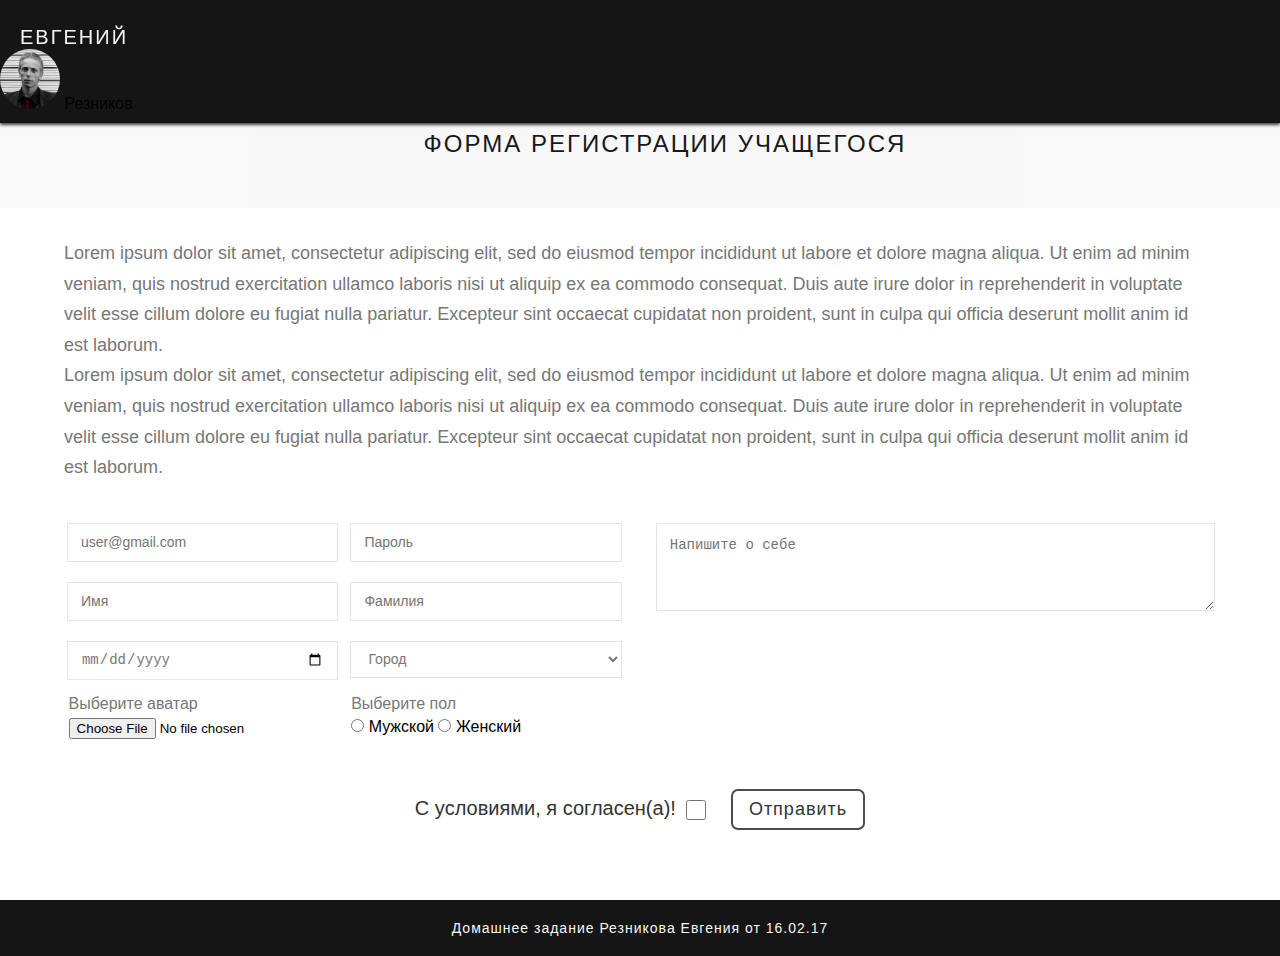
==== registration.html @ d047a238 "first commit" ====
<!DOCTYPE html>
<html lang="en">
<head>
	<meta charset="UTF-8">
	<link rel="stylesheet" href="style.css">
	<title>Регистрация</title>
</head>
<body>
<header>
        <div class="user">
            <h4>Евгений</h4>
            <img src="image/lakLw03j8l0.jpg" alt="">
            <h4">Резников</h4>
        </div>	
    </header>
        <article>
            <h1 class="reg-h1">Форма регистрации учащегося</h1>
            <p class="license">Lorem ipsum dolor sit amet, consectetur adipiscing elit, sed do eiusmod tempor incididunt ut labore et dolore magna aliqua. Ut enim ad minim veniam, quis nostrud exercitation ullamco laboris nisi ut aliquip ex ea commodo consequat. Duis aute irure dolor in reprehenderit in voluptate velit esse cillum dolore eu fugiat nulla pariatur. Excepteur sint occaecat cupidatat non proident, sunt in culpa qui officia deserunt mollit anim id est laborum.<br>
	        Lorem ipsum dolor sit amet, consectetur adipiscing elit, sed do eiusmod tempor incididunt ut labore et dolore magna aliqua. Ut enim ad minim veniam, quis nostrud exercitation ullamco laboris nisi ut aliquip ex ea commodo consequat. Duis aute irure dolor in reprehenderit in voluptate velit esse cillum dolore eu fugiat nulla pariatur. Excepteur sint occaecat cupidatat non proident, sunt in culpa qui officia deserunt mollit anim id est laborum.<br>
            </p>
        </article>
    <section class="registration">
        <div class="wrapper">
            <div class="form1">
                <form action="#" method="post">
                            <input type="email" name="email" class="input" placeholder="user@gmail.com" required>
                            <input type="password" name="password" class="input" placeholder="Пароль" required>
                            <input type="text" name="first-name" class="input" placeholder="Имя" required>
                            <input type="text" name="last-name" class="input" placeholder="Фамилия">
                            <input type="date" name="date" class="input" >
                            <select name="city" class="input">
						<option value="other">Город</option>
						<option value="Kiev">Киев</option>
						<option value="Kharkiv">Харьков</option>
						<option value="Odessa">Одеса</option>
						<option value="Lviv">Львов</option>
                            </select>
                            <div class="avatar">
						<p>Выберите аватар</p>
						<input type="file" name="avatar">
                            </div>
                            <div class="sex">
						<p>Выберите пол</p>
						<input type="radio" name="something"> Мужской
						<input type="radio" name="something"> Женский
                            </div>
                </form>
            </div>
            <div class="form2">
                <form action="#" method="post">
                            <textarea name="about me" placeholder="Напишите о себе" class="about-me"></textarea>
                </form>
            </div>
        </div>
            <div class="submit">
                <p class="i-agree">С условиями, я согласен(а)!</p>
                <input type="checkbox" name="I agree">
                <button type="submit">Отправить</button>
            </div>
		
    </section>
    <footer>
        <p>Домашнее задание Резникова Евгения от 16.02.17</p>
    </footer>
</body>
</html>
---- style.css ----
@import "http://webfonts.ru/import/roboto.css";
/*
	Roboto, 100, 100 italic, 300, 300 italic, 400, 400 italic, 500, 500 italic, 700, 700 italic, 900, 900 italic
*/

*{
	margin: 0; 
	padding: 0;
}
body{
	font-family: 'Roboto', sans-serif;
}
a{
	text-decoration: none;
	transition: all 0.27s cubic-bezier(0.000, 0.000, 0.580, 1.000);
}
h2{
	text-align: center;
	font-size: 34px;
	margin-bottom: 20px;
	font-weight: 500;
}
table {
	border-collapse: collapse;
}
header{
	background: #151515;
	background-position: 0 0;
	overflow: hidden;
	padding: 10px 0; 
	-webkit-box-shadow: 0px 2px 3px 0px rgba(0,0,0,0.75);
	-moz-box-shadow: 0px 2px 3px 0px rgba(0,0,0,0.75);
	box-shadow: 0px 2px 3px 0px rgba(0,0,0,0.75);
	position: fixed;
	top: 0;
	width: 100%;
	z-index: 1;

}
.user{
}
.user h4{
	color: #f5f5f5;
	margin: 16px 20px 0;
	font-size: 20px;
	letter-spacing: 2px;
	font-weight: 300;
	text-transform: uppercase;
}
.user img{
	border-radius: 50%;
	width: 60px;

}
.slogan{
	background-image: url(image/section-bg-3.jpg);
	background-size: 100%;
	height: 500px;
	position: relative;
}
.slogan h1{
	color: #f5f5f5;
	font-size: 50px;
	font-weight: 500;
	text-align: center;
	padding-top: 150px;
	letter-spacing: 3px;
}
.slogan a{
	color: #f5f5f5;
	font-size: 24px;
	font-weight: 500;
	letter-spacing: 1.5px;
	border: 2px solid #f5f5f5;
	border-radius: 23px;
	padding: 5px 25px;
	margin: 130px auto;
	display: table;
}
.slogan a:hover{
	background: #f5f5f5;
	color: #151515;
	transition: all 0.27s cubic-bezier(0.000, 0.000, 0.580, 1.000);
}
.learner{
	padding:40px 8% 40px;
	overflow: hidden;
}
.learner ol{
	width: 35%;
	float: left;
}
.learner ol li{
	font-size: 20px;
	margin: 4px 0 3px;
}
.learner p{
	line-height: 2;
	font-size: 18px;
	font-weight: 300;
	letter-spacing: 1px;
	width: 55%;
	float: right;
	text-align: center;
	color: #777;
	margin-top: 10px;
}
.video{
	background-image: url(image/section-bg-17.jpg);
	overflow: hidden;
	padding: 40px 6%;
}
.serial{
	float: left;
	width: 42%;
}
.serial h3{
	font-size: 30px;
	font-weight: 300;
	margin: 30px;
	color: #f5f5f5;
	letter-spacing: 2px;
	text-transform: uppercase;
}
.serial p{
	color: #f5f5f5;
	line-height: 2;
	font-size: 17px;
	font-weight: 300;
	letter-spacing: 1.2px;
}
.video iframe{
	float: right;
}
.table{
	padding: 50px 5%;
}
.table table{
	border: 1px solid #000;
	width: 100%;
}
.table table th{
	border: 1px solid #000;
	padding: 5px;
	font-size: 18px;
}
.table table td{
	border: 1px solid #000;
	padding: 5px;
}
.fa-check{
	width: 15px;
	color: green;
	margin-left: 10px; 
}
.fa-times{
	color: red;
}
footer{
	background: #151515;
	padding: 20px 5%;
	margin-top: 20px;
}
footer p{
	color: #f5f5f5;
	font-size: 14px;
	font-weight: 300;
	letter-spacing: 1px;
	text-align: center;
}

							/* Registration */

.reg{
	background-color: rgb(244, 244, 244);
}
.reg-h1{
	margin: 50px auto 30px;
    background-color: #f8f8f8;
    margin-top: 80px;
    padding: 50px 0 50px 50px;
    text-align: center;
    font-size: 24px;
    font-weight: 300;
    letter-spacing: 2px;
    text-transform: uppercase;
    opacity: 0.9;
}
.wrapper{
	position: relative;
	overflow: hidden;
}
.license{
	margin: 30px 5% 0;
	font-size: 18px;
    font-weight: 300;
    color: #777;
    line-height: 1.7;
}
.registration{
	padding: 30px 4% 50px;
	overflow: hidden;	
}
.form1{
	width: 48%;
	margin: 0px 1%;
	float: left;
	overflow: hidden;
}
.input{
	height: 37px;
    padding-left: 13px;
    padding-right: 13px;
    font-size: 14px;
    color: #777;
    width: 43%;
    margin: 10px 4px;
    border: 1px solid rgba(0,0,0, 0.1);
    background-color: #fff;
}
.form1 form select {
	width: 48%;
	color: #777;
}
.form1 form p{
	margin: 5px 0;
	font-size: 16px;
	font-weight: 400;
	color: #777;
}
.avatar{
	float: left;
    width: 48%;
    margin: 0 1%;
}
.sex{
	float: left;
    width: 48%;
    margin: 0 1%;
}
.form2{
	width: 48%;
	margin: 0px 1%;
	float: right;
}
.about-me{
	min-height: 60px;
	max-height: 190px;
    padding: 13px;
    font-size: 14px;
    color: #777;
    min-width: 94%;
    max-width: 94%;
    margin: 10px 4px;
    border: 1px solid rgba(0,0,0, 0.1);
    background-color: #fff;
}
.submit{
	margin: 50px auto 0;
	display: table;
}
.i-agree{
	font-size: 20px;
	font-weight: 400;
	color: #333;
	float: left;
	margin: 8px 10px 0 0;
}
.submit input{
	height: 20px;
    color: #777;
    width: 20px;
    border: 1px solid rgba(0,0,0, 0.7);
    background-color: #fff;
    float: left;
    margin: 11px 25px 0 0;
}
.submit button{
	color: #333;
    font-size: 18px;
    font-weight: 500;
    letter-spacing: 1px;
    background-color: #fff;
    border: 2px solid rgba(0,0,0, 0.7);
    border-radius: 7px;
    padding: 8px 16px;
    transition: all 0.27s cubic-bezier(0.000, 0.000, 0.580, 1.000);
}
.submit button:hover{
	color: #fff;
    font-size: 18px;
    font-weight: 500;
    letter-spacing: 1px;
    background-color: rgba(0,0,0, 0.9);
    border: 2px solid rgba(0,0,0, 0.7);
    border-radius: 7px;
    padding: 8px 16px;
    transition: all 0.27s cubic-bezier(0.000, 0.000, 0.580, 1.000);
}
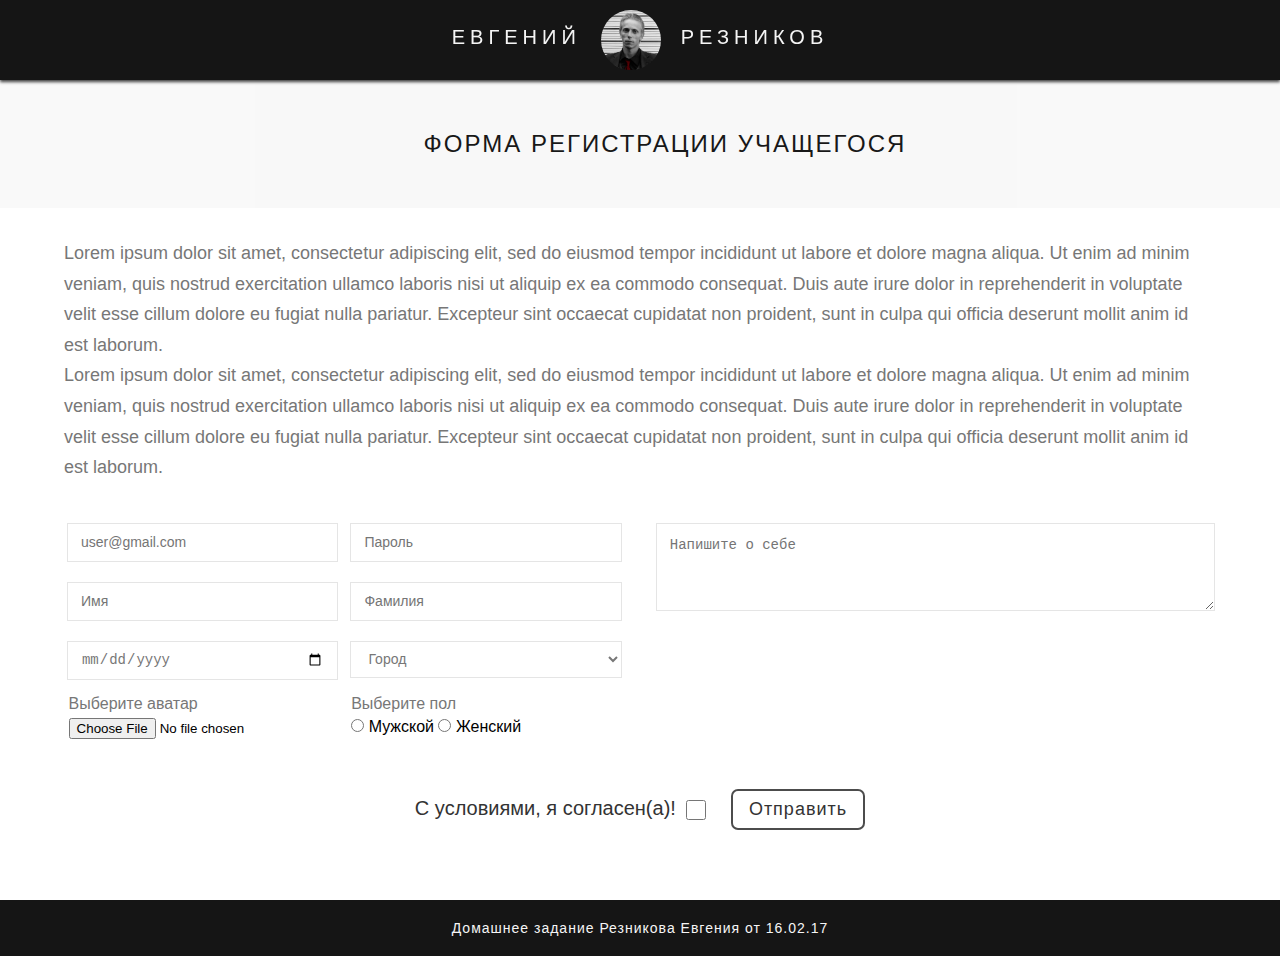
==== commit f590794f: "I rename files. I changed the way to them." ====
--- a/registration.html
+++ b/registration.html
@@ -2,15 +2,15 @@
 <html lang="en">
 <head>
 	<meta charset="UTF-8">
-	<link rel="stylesheet" href="style.css">
+	<link rel="stylesheet" href="css/style.css">
 	<title>Регистрация</title>
 </head>
 <body>
 <header>
         <div class="user">
             <h4>Евгений</h4>
-            <img src="image/lakLw03j8l0.jpg" alt="">
-            <h4">Резников</h4>
+            <img src="images/user-avatar.jpg" alt="user-avatar">
+            <h4>Резников</h4>
         </div>	
     </header>
         <article>
--- a/css/style.css
+++ b/css/style.css
@@ -0,0 +1,301 @@
+@import "http://webfonts.ru/import/roboto.css";
+/*
+	Roboto, 100, 100 italic, 300, 300 italic, 400, 400 italic, 500, 500 italic, 700, 700 italic, 900, 900 italic
+*/
+
+*{
+	margin: 0; 
+	padding: 0;
+}
+body{
+	font-family: 'Roboto', sans-serif;
+}
+a{
+	text-decoration: none;
+	transition: all 0.27s cubic-bezier(0.000, 0.000, 0.580, 1.000);
+}
+h2{
+	text-align: center;
+	font-size: 34px;
+	margin-bottom: 20px;
+	font-weight: 500;
+}
+table {
+	border-collapse: collapse;
+}
+header{
+	background: #151515;
+	background-position: 0 0;
+	overflow: hidden;
+	padding: 10px 0; 
+	-webkit-box-shadow: 0px 2px 3px 0px rgba(0,0,0,0.75);
+	-moz-box-shadow: 0px 2px 3px 0px rgba(0,0,0,0.75);
+	box-shadow: 0px 2px 3px 0px rgba(0,0,0,0.75);
+	position: fixed;
+	top: 0;
+	width: 100%;
+	z-index: 1;
+}
+.user{
+	margin: auto;
+    display: table;
+}
+.user h4{
+	color: #f5f5f5;
+	float: left;
+	margin: 16px 20px 0;
+	font-size: 20px;
+	letter-spacing: 5px;
+	font-weight: 300;
+	text-transform: uppercase;
+}
+.user img{
+	border-radius: 50%;
+	width: 60px;
+	float: left;
+}
+.slogan{
+	background-image: url(../images/section-bg-1.jpg);
+	background-size: 100%;
+	height: 500px;
+	position: relative;
+}
+.slogan h1{
+	color: #f5f5f5;
+	font-size: 50px;
+	font-weight: 500;
+	text-align: center;
+	padding-top: 150px;
+	letter-spacing: 3px;
+}
+.slogan a{
+	color: #f5f5f5;
+	font-size: 24px;
+	font-weight: 500;
+	letter-spacing: 1.5px;
+	border: 2px solid #f5f5f5;
+	border-radius: 23px;
+	padding: 5px 25px;
+	margin: 130px auto;
+	display: table;
+}
+.slogan a:hover{
+	background: #f5f5f5;
+	color: #151515;
+	transition: all 0.27s cubic-bezier(0.000, 0.000, 0.580, 1.000);
+}
+.learner{
+	padding:40px 8% 40px;
+	overflow: hidden;
+}
+.learner ol{
+	width: 35%;
+	float: left;
+}
+.learner ol li{
+	font-size: 20px;
+	margin: 4px 0 3px;
+}
+.learner p{
+	line-height: 2;
+	font-size: 18px;
+	font-weight: 300;
+	letter-spacing: 1px;
+	width: 55%;
+	float: right;
+	text-align: center;
+	color: #777;
+	margin-top: 10px;
+}
+.video{
+	background-image: url(../images/section-bg-.jpg);
+	overflow: hidden;
+	padding: 40px 6%;
+}
+.serial{
+	float: left;
+	width: 42%;
+}
+.serial h3{
+	font-size: 30px;
+	font-weight: 300;
+	margin: 30px;
+	color: #f5f5f5;
+	letter-spacing: 2px;
+	text-transform: uppercase;
+}
+.serial p{
+	color: #f5f5f5;
+	line-height: 2;
+	font-size: 17px;
+	font-weight: 300;
+	letter-spacing: 1.2px;
+}
+.video iframe{
+	float: right;
+}
+.table{
+	padding: 50px 5%;
+}
+.table table{
+	border: 1px solid #000;
+	width: 100%;
+}
+.table table th{
+	border: 1px solid #000;
+	padding: 5px;
+	font-size: 18px;
+}
+.table table td{
+	border: 1px solid #000;
+	padding: 5px;
+}
+.fa-check{
+	width: 15px;
+	color: green;
+	margin-left: 10px; 
+}
+.fa-times{
+	color: red;
+}
+footer{
+	background: #151515;
+	padding: 20px 5%;
+	margin-top: 20px;
+}
+footer p{
+	color: #f5f5f5;
+	font-size: 14px;
+	font-weight: 300;
+	letter-spacing: 1px;
+	text-align: center;
+}
+
+							/* Registration */
+
+.reg{
+	background-color: rgb(244, 244, 244);
+}
+.reg-h1{
+	margin: 50px auto 30px;
+    background-color: #f8f8f8;
+    margin-top: 80px;
+    padding: 50px 0 50px 50px;
+    text-align: center;
+    font-size: 24px;
+    font-weight: 300;
+    letter-spacing: 2px;
+    text-transform: uppercase;
+    opacity: 0.9;
+}
+.wrapper{
+	position: relative;
+	overflow: hidden;
+}
+.license{
+	margin: 30px 5% 0;
+	font-size: 18px;
+    font-weight: 300;
+    color: #777;
+    line-height: 1.7;
+}
+.registration{
+	padding: 30px 4% 50px;
+	overflow: hidden;	
+}
+.form1{
+	width: 48%;
+	margin: 0px 1%;
+	float: left;
+	overflow: hidden;
+}
+.input{
+	height: 37px;
+    padding-left: 13px;
+    padding-right: 13px;
+    font-size: 14px;
+    color: #777;
+    width: 43%;
+    margin: 10px 4px;
+    border: 1px solid rgba(0,0,0, 0.1);
+    background-color: #fff;
+}
+.form1 form select {
+	width: 48%;
+	color: #777;
+}
+.form1 form p{
+	margin: 5px 0;
+	font-size: 16px;
+	font-weight: 400;
+	color: #777;
+}
+.avatar{
+	float: left;
+    width: 48%;
+    margin: 0 1%;
+}
+.sex{
+	float: left;
+    width: 48%;
+    margin: 0 1%;
+}
+.form2{
+	width: 48%;
+	margin: 0px 1%;
+	float: right;
+}
+.about-me{
+	min-height: 60px;
+	max-height: 184px;
+    padding: 13px;
+    font-size: 14px;
+    color: #777;
+    min-width: 94%;
+    max-width: 94%;
+    margin: 10px 4px;
+    border: 1px solid rgba(0,0,0, 0.1);
+    background-color: #fff;
+}
+.submit{
+	margin: 50px auto 0;
+	display: table;
+}
+.i-agree{
+	font-size: 20px;
+	font-weight: 400;
+	color: #333;
+	float: left;
+	margin: 8px 10px 0 0;
+}
+.submit input{
+	height: 20px;
+    color: #777;
+    width: 20px;
+    border: 1px solid rgba(0,0,0, 0.7);
+    background-color: #fff;
+    float: left;
+    margin: 11px 25px 0 0;
+}
+.submit button{
+	color: #333;
+    font-size: 18px;
+    font-weight: 500;
+    letter-spacing: 1px;
+    background-color: #fff;
+    border: 2px solid rgba(0,0,0, 0.7);
+    border-radius: 7px;
+    padding: 8px 16px;
+    transition: all 0.27s cubic-bezier(0.000, 0.000, 0.580, 1.000);
+}
+.submit button:hover{
+	color: #fff;
+    font-size: 18px;
+    font-weight: 500;
+    letter-spacing: 1px;
+    background-color: rgba(0,0,0, 0.9);
+    border: 2px solid rgba(0,0,0, 0.7);
+    border-radius: 7px;
+    padding: 8px 16px;
+    transition: all 0.27s cubic-bezier(0.000, 0.000, 0.580, 1.000);
+}